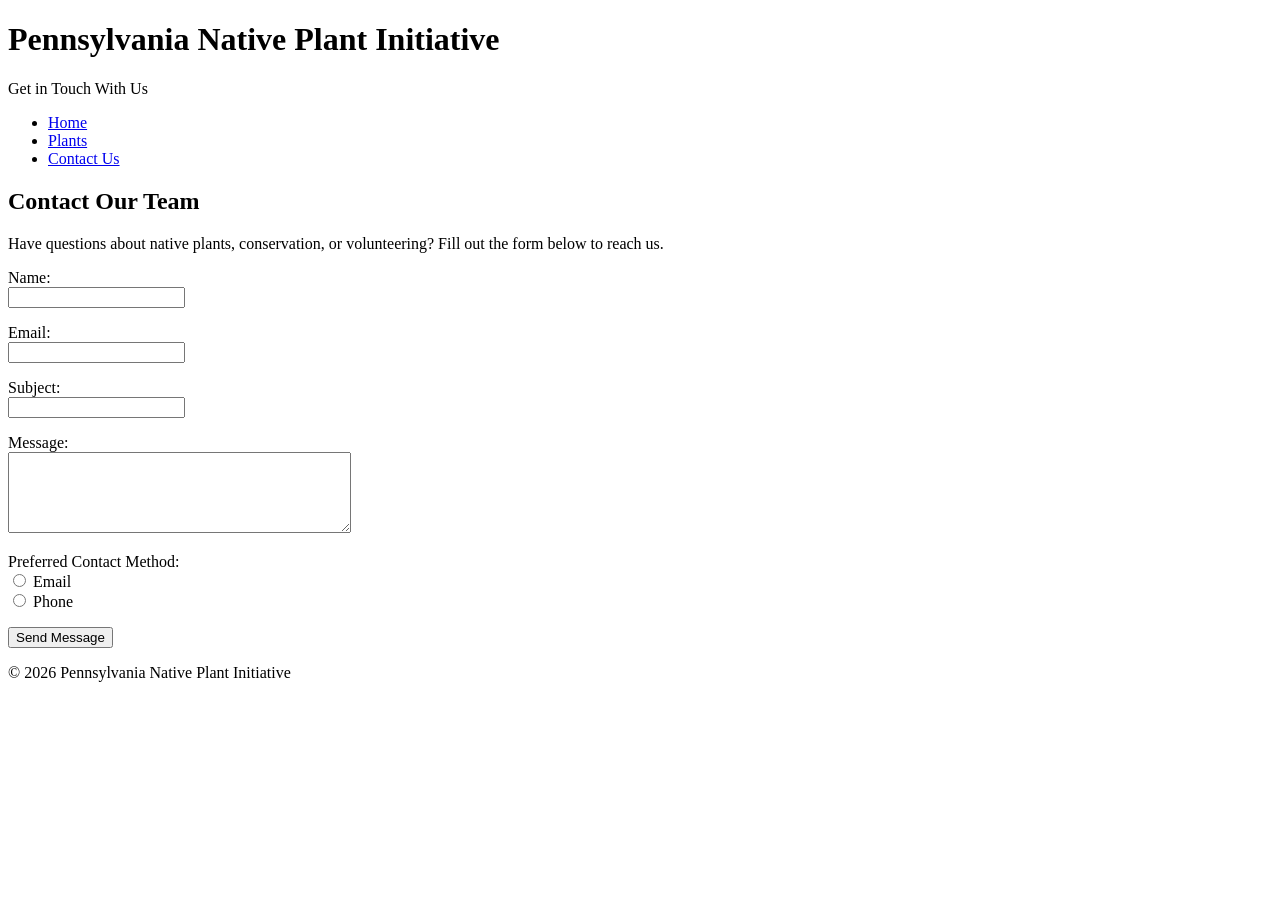
==== contact.html @ 581451cb "Add contact form to contact.html" ====
<!DOCTYPE html>
<html lang="en">
<head>
    <meta charset="UTF-8">
    <meta name="viewport" content="width=device-width, initial-scale=1.0">
    <title>Pennsylvania Native Plant Initiative - Contact Us</title>
</head>
<body>

    <header>
        <h1>Pennsylvania Native Plant Initiative</h1>
        <p>Get in Touch With Us</p>
    </header>

    <nav>
        <ul>
            <li><a href="index.html">Home</a></li>
            <li><a href="plants.html">Plants</a></li>
            <li><a href="contact.html">Contact Us</a></li>
        </ul>
    </nav>

    <main>
        <section>
            <h2>Contact Our Team</h2>
            <p>Have questions about native plants, conservation, or volunteering? Fill out the form below to reach us.</p>

            <form action="#" method="POST">
                <p>
                    <label for="name">Name:</label><br>
                    <input type="text" id="name" name="name" required>
                </p>

                <p>
                    <label for="email">Email:</label><br>
                    <input type="email" id="email" name="email" required>
                </p>

                <p>
                    <label for="subject">Subject:</label><br>
                    <input type="text" id="subject" name="subject" required>
                </p>

                <p>
                    <label for="message">Message:</label><br>
                    <textarea id="message" name="message" rows="5" cols="40" required></textarea>
                </p>

                <p>
                    <label>Preferred Contact Method:</label><br>
                    <input type="radio" id="pref-email" name="preferred_contact" value="email">
                    <label for="pref-email">Email</label><br>
                    <input type="radio" id="pref-phone" name="preferred_contact" value="phone">
                    <label for="pref-phone">Phone</label>
                </p>

                <p>
                    <input type="submit" value="Send Message">
                </p>
            </form>
        </section>
    </main>

    <footer>
        <p>&copy; 2026 Pennsylvania Native Plant Initiative</p>
    </footer>

</body>
</html>
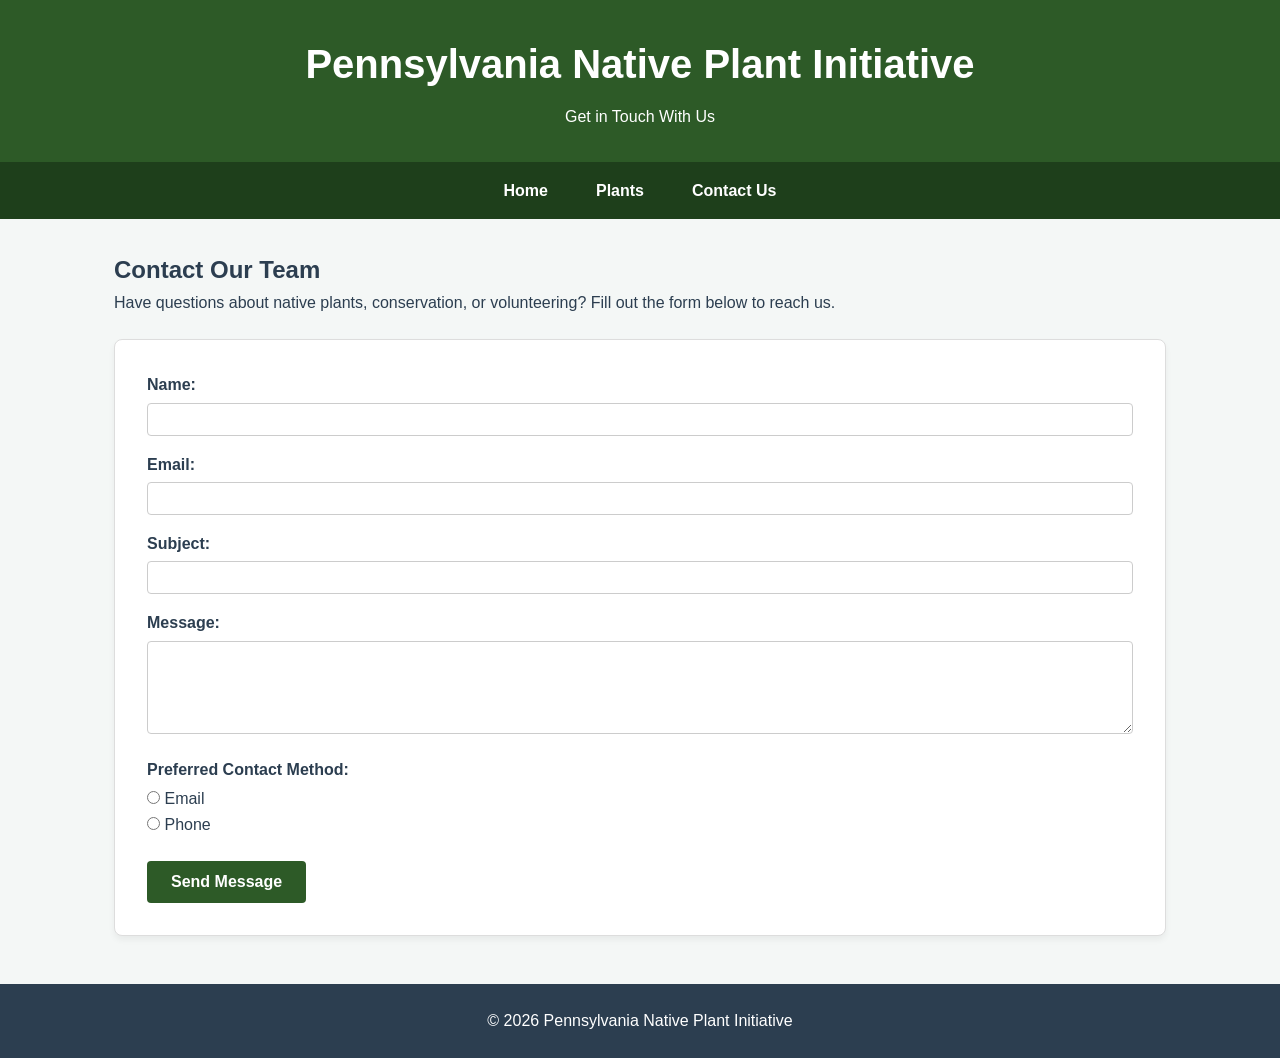
==== commit b6a47dab: "Enhance contact form styling and layout Updated the contact form styles for better usability and app" ====
--- a/contact.html
+++ b/contact.html
@@ -4,6 +4,7 @@
     <meta charset="UTF-8">
     <meta name="viewport" content="width=device-width, initial-scale=1.0">
     <title>Pennsylvania Native Plant Initiative - Contact Us</title>
+    <link rel="stylesheet" href="style.css">
 </head>
 <body>
 
@@ -25,37 +26,37 @@
             <h2>Contact Our Team</h2>
             <p>Have questions about native plants, conservation, or volunteering? Fill out the form below to reach us.</p>
 
-            <form action="#" method="POST">
-                <p>
-                    <label for="name">Name:</label><br>
-                    <input type="text" id="name" name="name" required>
+            <form action="#" method="POST" style="background: white; padding: 2rem; border-radius: 8px; border: 1px solid #ddd; margin-top: 1.5rem; box-shadow: 0 4px 6px rgba(0,0,0,0.05);">
+                <p style="margin-bottom: 1rem;">
+                    <label for="name"><b>Name:</b></label><br>
+                    <input type="text" id="name" name="name" required style="width: 100%; padding: 0.5rem; margin-top: 0.3rem; border: 1px solid #ccc; border-radius: 4px;">
                 </p>
 
-                <p>
-                    <label for="email">Email:</label><br>
-                    <input type="email" id="email" name="email" required>
+                <p style="margin-bottom: 1rem;">
+                    <label for="email"><b>Email:</b></label><br>
+                    <input type="email" id="email" name="email" required style="width: 100%; padding: 0.5rem; margin-top: 0.3rem; border: 1px solid #ccc; border-radius: 4px;">
                 </p>
 
-                <p>
-                    <label for="subject">Subject:</label><br>
-                    <input type="text" id="subject" name="subject" required>
+                <p style="margin-bottom: 1rem;">
+                    <label for="subject"><b>Subject:</b></label><br>
+                    <input type="text" id="subject" name="subject" required style="width: 100%; padding: 0.5rem; margin-top: 0.3rem; border: 1px solid #ccc; border-radius: 4px;">
                 </p>
 
-                <p>
-                    <label for="message">Message:</label><br>
-                    <textarea id="message" name="message" rows="5" cols="40" required></textarea>
+                <p style="margin-bottom: 1rem;">
+                    <label for="message"><b>Message:</b></label><br>
+                    <textarea id="message" name="message" rows="5" required style="width: 100%; padding: 0.5rem; margin-top: 0.3rem; border: 1px solid #ccc; border-radius: 4px;"></textarea>
                 </p>
 
-                <p>
-                    <label>Preferred Contact Method:</label><br>
-                    <input type="radio" id="pref-email" name="preferred_contact" value="email">
+                <p style="margin-bottom: 1.5rem;">
+                    <label><b>Preferred Contact Method:</b></label><br>
+                    <input type="radio" id="pref-email" name="preferred_contact" value="email" style="margin-top: 0.5rem;">
                     <label for="pref-email">Email</label><br>
-                    <input type="radio" id="pref-phone" name="preferred_contact" value="phone">
+                    <input type="radio" id="pref-phone" name="preferred_contact" value="phone" style="margin-top: 0.3rem;">
                     <label for="pref-phone">Phone</label>
                 </p>
 
                 <p>
-                    <input type="submit" value="Send Message">
+                    <input type="submit" value="Send Message" style="background-color: #2d5a27; color: white; border: none; padding: 0.75rem 1.5rem; font-size: 1rem; font-weight: bold; border-radius: 4px; cursor: pointer;">
                 </p>
             </form>
         </section>
--- a/style.css
+++ b/style.css
@@ -0,0 +1,142 @@
+/* Global Reset and Typography */
+* {
+    box-sizing: border-box;
+    margin: 0;
+    padding: 0;
+}
+
+body {
+    font-family: 'Segoe UI', Tahoma, Geneva, Verdana, sans-serif;
+    line-height: 1.6;
+    color: #2c3e50;
+    background-color: #f4f7f6;
+}
+
+/* Header Styling */
+header {
+    background-color: #2d5a27;
+    color: white;
+    text-align: center;
+    padding: 2rem 1rem;
+}
+
+header h1 {
+    font-size: 2.5rem;
+    margin-bottom: 0.5rem;
+}
+
+/* Navigation Bar (Flexbox) */
+nav {
+    background-color: #1e3f1b;
+}
+
+nav ul {
+    list-style: none;
+    display: flex;
+    justify-content: center;
+    flex-wrap: wrap;
+}
+
+nav li {
+    margin: 0;
+}
+
+nav a {
+    display: block;
+    color: white;
+    text-decoration: none;
+    padding: 1rem 1.5rem;
+    font-weight: bold;
+    transition: background 0.3s;
+}
+
+nav a:hover {
+    background-color: #3b7a33;
+}
+
+/* Main Layout & Container */
+main {
+    max-width: 1100px;
+    margin: 2rem auto;
+    padding: 0 1.5rem;
+}
+
+/* Plant Information Card (Grid & Box Model) */
+.plant-grid {
+    display: grid;
+    grid-template-columns: repeat(auto-fit, minmax(300px, 1fr));
+    gap: 2rem;
+    margin-top: 1.5rem;
+}
+
+.plant-card {
+    background: white;
+    border: 1px solid #ddd;
+    border-radius: 8px;
+    padding: 1.5rem;
+    box-shadow: 0 4px 6px rgba(0, 0, 0, 0.05);
+}
+
+.plant-card img {
+    width: 100%;
+    height: 200px;
+    object-fit: cover;
+    border-radius: 4px;
+    margin-bottom: 1rem;
+}
+
+.plant-card h3 {
+    color: #2d5a27;
+    margin-bottom: 0.5rem;
+}
+
+/* Information Table Styling */
+.table-container {
+    overflow-x: auto;
+    margin-top: 3rem;
+}
+
+table {
+    width: 100%;
+    border-collapse: collapse;
+    background: white;
+    border-radius: 8px;
+    overflow: hidden;
+    box-shadow: 0 4px 6px rgba(0, 0, 0, 0.05);
+}
+
+th, td {
+    padding: 12px 15px;
+    text-align: left;
+    border-bottom: 1px solid #e0e0e0;
+}
+
+th {
+    background-color: #2d5a27;
+    color: white;
+}
+
+tr:hover {
+    background-color: #f1f8f0;
+}
+
+/* Footer Styling */
+footer {
+    text-align: center;
+    padding: 1.5rem;
+    background-color: #2c3e50;
+    color: white;
+    margin-top: 3rem;
+}
+
+/* Responsive Design Adjustments */
+@media (max-width: 768px) {
+    nav ul {
+        flex-direction: column;
+        text-align: center;
+    }
+
+    header h1 {
+        font-size: 2rem;
+    }
+}
